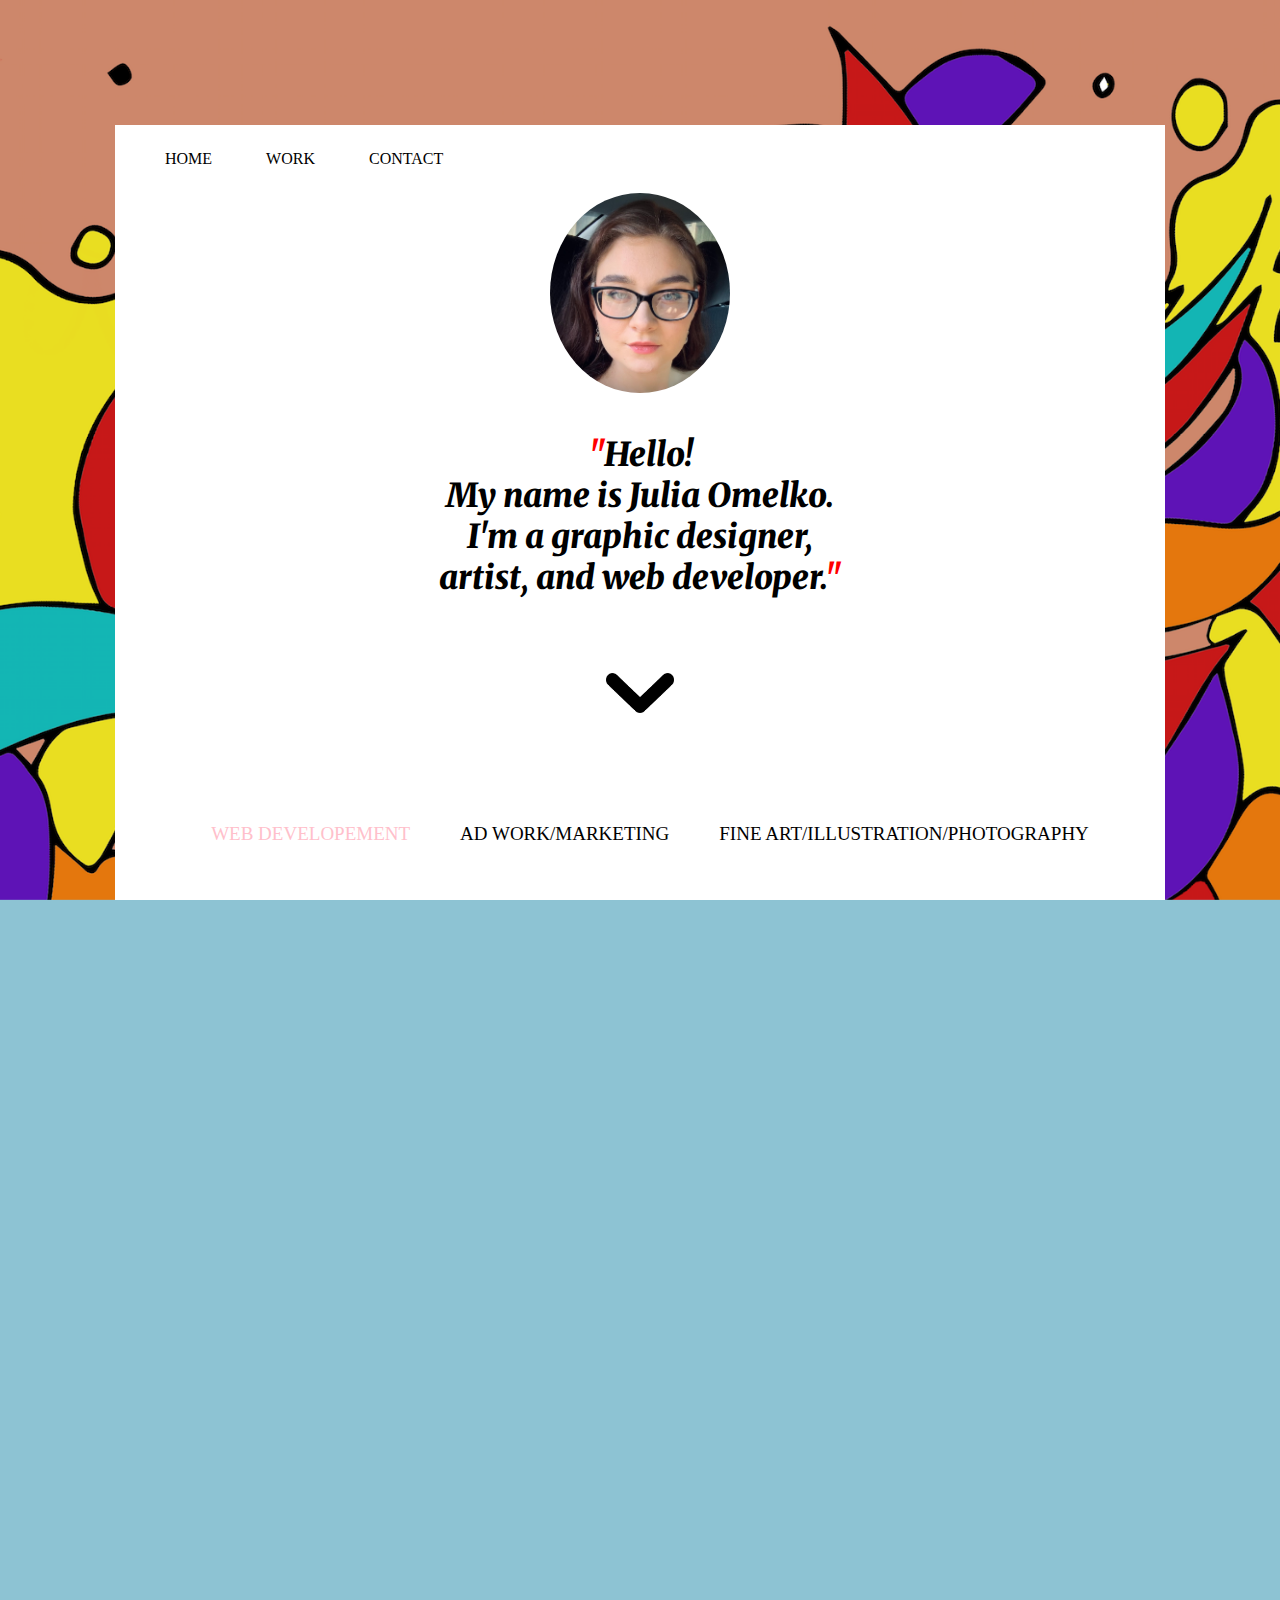
==== index.html @ e8d54c06 "test hover" ====
<!DOCTYPE html>

<html lang="en">
<head>
    <meta charset="UTF-8">
    <meta http-equiv="X-UA-Compatible" content="IE=edge">
    <meta name="viewport" content="width=device-width, initial-scale=1.0">
    <title>Julia's Portfolio</title>
    <link rel="stylesheet" href="style.css">

    <link rel="preconnect" href="https://fonts.googleapis.com">
<link rel="preconnect" href="https://fonts.gstatic.com" crossorigin>
<link href="https://fonts.googleapis.com/css2?family=Donegal+One&family=Merriweather:ital,wght@0,300;0,400;0,700;0,900;1,300;1,400;1,700;1,900&family=PT+Serif+Caption&family=Rozha+One&family=Song+Myung&family=Yeseva+One&display=swap" rel="stylesheet"> 
</head>
<body>

  <!--Nav-->
  <div class="div0">
      <!--White Scrolling Div-->
      <div class="div1">
          <div class="nav">
          <a class="nav" href="index.html">HOME</a>
          <a class="nav" href="index.html#jump">WORK</a>
          <a class="nav" href="About.html">CONTACT</a>
          <a href="javascript:void(0);" class="icon" onclick="myFunction()">
              <i class="fa fa-bars"></i></a> 
          
  
  <!--Header-->
  <div class="text0">
  <h2 class="description">
      <img class="profilepic" src="./img/IMG_5898.JPG" alt="Profile Picture">
      <div class="textposition">
      <br><br><span class="redquotes">"</span>Hello! <br> My name is Julia Omelko. <br> I'm a graphic designer, <br> artist, and web developer.<span class="redquotes">"</span>
  
      </div>
  </h2>
  </div>
  
  <div class=imgsize0>
    <a href="#jump">
    <img class="imgsize" src="./img/clipart2684411.png" alt="downward pointing arrow">
    </a>
  </div>
  
  
    <p id="jump"></p>    

<!--Second Nav-->
<div class="nav2box">
<div class="nav2box2">
  <a class="navb" href="index.html#jump">WEB DEVELOPEMENT</a>
  <a class="nav2" href="AdWorkandMarketing.html#jump2">AD WORK/MARKETING</a>
  <a class="nav3" href="FineArtandIllustration.html#jump3">FINE ART/ILLUSTRATION/PHOTOGRAPHY</a>
</div>
</div>
  
  
  <!--Gallery for Web Dev-->
  <div class="row" id="jump">
    <div class="column">
      <div class="img-container">
        <img id="portimg" src="./img/DaftScreen Shot 2022-01-13 at 1.48.51 AM.png" alt="">
      <a href="https://omelkoj.github.io/Daft-Punk-Fan-Site/index.html"><div class="overlay2">DAFT PUNK FAN SITE<br>nav/landing screen</bnr></div></a>
    </div>
  
      <div class="img-container">
        <img id="portimg" src="./img/AAAScreen Shot 2022-01-13 at 1.55.37 AM.png" alt="">
        <a href="https://pmermod.github.io/fewd-group-project/index.html"><div class="overlay2">ANGRY ANIMALS ANONYMOUS-<br>FINAL GROUP PROJECT<br>banner/nav/homepage styling</div></a>
      </div>
    </div>
  
    <div class="column">
      <div class="img-container">
        <img id="portimg" src="./img/AAAScreen Shot 2022-01-13 at 1.57.32 AM.png" alt="">
        <a href="https://pmermod.github.io/fewd-group-project/therapy.html#anchorjump"><div class="overlay2">ANGRY ANIMALS ANONYMOUS-<br>FINAL GROUP PROJECT<br>therapist profiles and <br>signup links</div></a>
      </div>
  
      <div class="img-container">
        <img id="portimg" src="./img/DaftScreen Shot 2022-01-13 at 1.50.11 AM.png" alt="">
        <a href="https://omelkoj.github.io/Daft-Punk-Fan-Site/index.html"><div class="overlay2">DAFT PUNK FAN SITE<br>landing page</div></a>
      </div>
  
      <div class="img-container">
        <img id="portimg" src="./img/DaftScreen Shot 2022-01-13 at 1.51.31 AM.png" alt="">
        <a href="https://omelkoj.github.io/Daft-Punk-Fan-Site/Listen.html"><div class="overlay2">DAFT PUNK FAN SITE<br>album listening page</div></a>
      </div>
    </div>
  
    <div class="column">
      <div class="img-container">
        <img id="portimg" src="./img/AAAScreen Shot 2022-01-13 at 1.57.10 AM.png" alt="">
        <a href="https://pmermod.github.io/fewd-group-project/therapy.html"><div class="overlay2">ANGRY ANIMALS ANONYMOUS-<br>FINAL GROUP PROJECT<br>therapist image gallery</div></a>
      </div>
  
      <div class="img-container">
        <img id="portimg" src="./img/DAFTScreen Shot 2022-01-13 at 2.13.56 AM.png" alt="">
        <a href="https://omelkoj.github.io/Daft-Punk-Fan-Site/Listen.html"><div class="overlay2">DAFT PUNK FAN SITE<br>album listening page</div></a>
      </div>
    </div>
  
    <div class="column">
      <div class="img-container">
        <img id="portimg" src="./img/AAAScreen Shot 2022-01-13 at 1.58.32 AM.png" alt="">
        <a href="https://pmermod.github.io/fewd-group-project/shop.html"><div class="overlay2">ANGRY ANIMALS ANONYMOUS-<br>FINAL GROUP PROJECT<br>shop/donate page</div></a>
      </div>
  
      <div class="img-container">
        <img id="portimg" src="./img/DaftScreen Shot 2022-01-13 at 1.52.40 AM.png" alt="">
        <a href="https://omelkoj.github.io/Daft-Punk-Fan-Site/Daft%20Club.html"><div class="overlay2">DAFT PUNK FAN PAGE<br>"MORE DAFT"<br>helmet links and timeline</div></a>
      </div>

      <div class="img-container">
        <img id="portimg" src="./img/AAAScreen Shot 2022-01-13 at 2.26.03 AM.png" alt="">
        <a href="https://pmermod.github.io/fewd-group-project/about.html"><div class="overlay2">ANGRY ANIMALS ANONYMOUS-<br>FINAL GROUP PROJECT<br>therapist registration form</div></a>
      </div>
    </div>
  </div>

    </div>
  </div>
</div>

<script>
  if ("ontouchstart" in document.documentElement) {
  document.documentElement.className += " touch";
  console.log("   supports touch");
} else {
  console.log("   does NOT support touch");
}



$('.touch .img-container').each(function() {
  $('*').not(this).on('mouseover', function() {});
});
</script>
  
  </body>
</html>
---- style.css ----
html,
body {
  padding: 0;
  margin: 0;
  background-color: rgb(141, 195, 211);
  height: 2000px;
  scroll-behavior: smooth;
}

.nav {
  position: relative;
  padding: 25px;
  text-decoration: none;
  color: black;
  justify-content: center;
  flex-direction: column;
}

.nav2box2 {
  display: flex;
  position: relative;
  padding: 25px;
  text-decoration: none;
  color: black;
  justify-content: center;
  width: 100%;
}

.nav2 {
  position: relative;
  padding: 25px;
  text-decoration: none;
  color: black;
  justify-content: center;
}

.nav3 {
  position: relative;
  padding: 25px;
  text-decoration: none;
  color: black;
  justify-content: center;
}

.navb {
  position: relative;
  padding: 25px;
  color: pink;
}

.nav a:hover {
  color: pink;
}

.nav a:focus {
  color: pink;
}

.nav a:active {
  color: pink;
}

.div0 {
  display: flex;
  justify-content: center;
  width: 100%;
  height: 100%;
  position: fixed;
  background-image: url(./img/Screen\ Shot\ 2021-12-05\ at\ 12.25.51\ PM.png);
  background-size: cover;
  overflow: scroll;
  scroll-behavior: smooth;
}

.div1 {
  display: flex;
  position: relative;
  background-color: white;
  margin-top: 125px;
  height: 2200px;
  width: 1050px;
  flex-direction: row;
  justify-content: flex-start;
}

.profilepic {
  height: 200px;
  border-radius: 50%;
}

.description {
  font-family: "Merriweather", serif;
  font-weight: 900;
  font-style: italic;
  position: relative;
  font-size: 33px;
  margin-top: -5px;
}

.redquotes {
  color: red;
  font-family: "Merriweather", serif;
  font-weight: 900;
}

.textposition {
  position: relative;
  margin-top: -50px;
}

.text0 {
  display: flex;
  position: relative;
  font-size: 25px;
  color: black;
  text-align: center;
  width: 100%;
  flex-direction: row;
  justify-content: center;
  height: 550px;
  margin-top: 30px;
}

#jump {
  background-color: white;
}

.imgsize0 {
  display: flex;
  justify-content: center;
}

.imgsize {
  height: 40px;
  margin-top: -75px;
  display: flex;
  position: relative;
  justify-content: center;
  align-items: center;
}

/*Second Nav*/
.nav2box {
  display: flex;
  justify-content: center;
  margin-right: -20px;
  font-size: 19px;
  margin-top: 25px;
}

/*Section Description*/

.sectiondescription {
  display: flex;
  justify-content: center;
  margin-top: 50px;
}

.pseudo {
  height: 50px;
}

.row {
  display: flex;
  flex-wrap: wrap;
  padding: 0 4px;
  justify-content: center;
}

.column {
  flex-grow: 25%;
  max-width: 24%;
  padding: 0 4px;
  position: relative;
}

.column img {
  width: 50%;
  vertical-align: middle;
  margin-top: 8px;
}

.columnsection {
  position: relative;
}

@media screen and (max-width: 800px) {
  .column {
    flex: 50%;
    max-width: 50%;
  }
}

@media screen and (max-width: 600px) {
  .column {
    flex: 100%;
    max-width: 100%;
  }
}

.img-container {
  position: relative;
}

.img-container img {
  display: block;
  width: 100%;
}

.overlay2 {
  position: absolute;
  top: 0;
  left: 0;
  right: 0;
  bottom: 0;
  text-align: center;
  opacity: 0;
  transition: opacity 0.25s;
  background: black;
  color: white;
  display: flex;
  align-items: center;
  justify-content: center;
  font-size: 1em;
}

.img-container:hover .overlay2 {
  opacity: 0.8;
}

.img-container:focus .overlay2 {
  opacity: 0.8;
}

.img-container:active .overlay2 {
  opacity: 0.8;
}

/*About page*/

.contactinfo {
  display: flex;
  justify-content: center;
  width: 100%;
  align-items: center;
  flex-direction: column;
  text-decoration: none;
  margin-top: 60px;
}

.contactinfo2 {
  display: flex;
  justify-content: center;
  font-family: "Merriweather", serif;
  font-weight: 900;
  font-style: italic;
  position: relative;
  font-size: 20px;
  align-items: center;
  margin-top: 50px;
  text-decoration: none;
  color: black;
}

.contactinfo3 {
  display: flex;
  justify-content: center;
  font-family: "Merriweather", serif;
  font-weight: 900;
  font-style: italic;
  position: relative;
  font-size: 20px;
  align-items: center;
  text-decoration: none;
  color: black;
}

.contactinfo4 {
  display: flex;
  justify-content: center;
  font-family: "Merriweather", serif;
  font-weight: 900;
  font-style: italic;
  position: relative;
  font-size: 20px;
  align-items: center;
  text-decoration: none;
  color: black;
  margin-top: 45px;
}

.redquotes2 {
  color: red;
  font-family: "Merriweather", serif;
  font-weight: 900;
  margin-right: 10px;
  text-decoration: none;
}

.redquotes3 {
  color: red;
  font-family: "Merriweather", serif;
  font-weight: 900;
  text-decoration: none;
  padding-bottom: 10px;
  font-size: 20px;
}

a {
  text-decoration: none;
  color: black;
}

.abouttext {
  display: flex;
  text-align: center;
  justify-content: center;
  width: 75%;
  font-family: "Merriweather", serif;
  font-weight: 700;
  font-style: italic;
  flex-direction: column;
}

/*Footer*/

.footer0 {
  display: flex;
  justify-content: center;
  background-color: black;
  width: 1000px;
  height: 200px;
}

.footer2 {
  display: flex;
  background-color: black;
  width: 100%;
  height: 200px;
}

@media screen and (orientation: portrait) {
  .div1 {
    flex: 100%;
    height: 9000px;
  }
}

@media screen and (max-width: 800px) {
  .nav2box2 {
    display: flex;
    flex-direction: column;
    font-size: 10px;
    flex-wrap: nowrap;
    align-items: flex-start;
  }
}

@media screen and (max-width: 800px) {
  .navb,
  .nav2,
  .nav3 {
    display: flex;
    font-size: 15px;
    flex-direction: row;
    text-align: left;
    margin-left: -30px;
  }
}

@media screen and (max-width: 800px) {
  .imgsize0 {
    margin-top: 50px;
  }
}

@media screen and (max-width: 400px) {
  .imgsize0 {
    margin-top: 80px;
  }
}

/*@media (hover: hover) and (pointer: fine) {
  .img-container:hover .overlay2 {
    opacity: 0.8;
  }
}
*/
/*.nav2box2 {
  display: flex;
  position: relative;
  padding: 25px;
  text-decoration: none;
  color: black;
  justify-content: center;
  max-width: 100%;
  flex-direction: column;
}*/
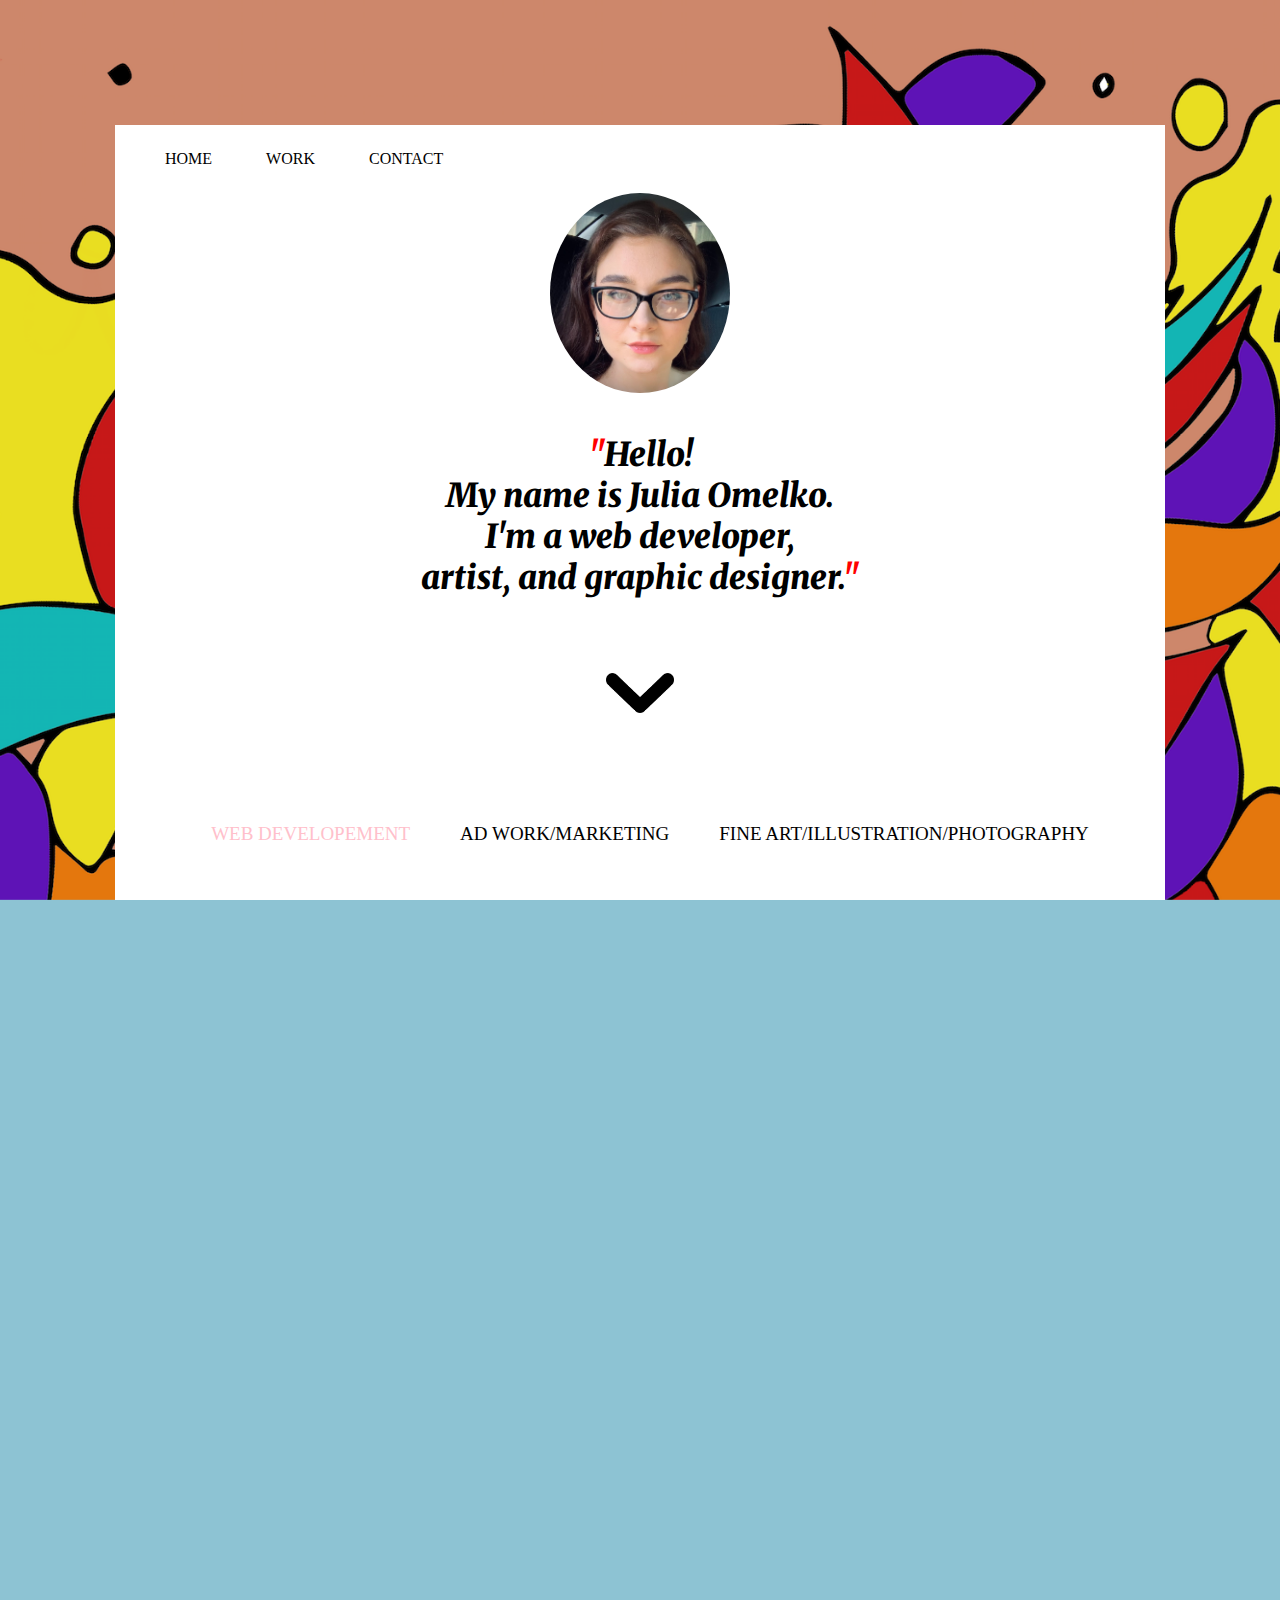
==== commit 33fc4d01: "updating" ====
--- a/index.html
+++ b/index.html
@@ -31,7 +31,7 @@
   <h2 class="description">
       <img class="profilepic" src="./img/IMG_5898.JPG" alt="Profile Picture">
       <div class="textposition">
-      <br><br><span class="redquotes">"</span>Hello! <br> My name is Julia Omelko. <br> I'm a graphic designer, <br> artist, and web developer.<span class="redquotes">"</span>
+      <br><br><span class="redquotes">"</span>Hello! <br> My name is Julia Omelko. <br> I'm a web developer, <br> artist, and graphic designer.<span class="redquotes">"</span>
   
       </div>
   </h2>
@@ -62,58 +62,88 @@
       <div class="img-container">
         <img id="portimg" src="./img/DaftScreen Shot 2022-01-13 at 1.48.51 AM.png" alt="">
       <a href="https://omelkoj.github.io/Daft-Punk-Fan-Site/index.html"><div class="overlay2">DAFT PUNK FAN SITE<br>nav/landing screen</bnr></div></a>
+
+      <p class="descriptions">DAFT PUNK FAN SITE-<span class="descriptions2">homepage/nav</span></p>
+
     </div>
   
       <div class="img-container">
         <img id="portimg" src="./img/AAAScreen Shot 2022-01-13 at 1.55.37 AM.png" alt="">
-        <a href="https://pmermod.github.io/fewd-group-project/index.html"><div class="overlay2">ANGRY ANIMALS ANONYMOUS-<br>FINAL GROUP PROJECT<br>banner/nav/homepage styling</div></a>
+        <a href="https://pmermod.github.io/fewd-group-project/index.html"><div class="overlay2">ANGRY ANIMALS ANONYMOUS-<br>FINAL GROUP PROJECT<br>nav/homepage styling</div></a>
       </div>
+
+      <p class="descriptions">AAA (group project)- <span class="descriptions2">banner/nav styling</span></p>
+
     </div>
   
     <div class="column">
       <div class="img-container">
         <img id="portimg" src="./img/AAAScreen Shot 2022-01-13 at 1.57.32 AM.png" alt="">
         <a href="https://pmermod.github.io/fewd-group-project/therapy.html#anchorjump"><div class="overlay2">ANGRY ANIMALS ANONYMOUS-<br>FINAL GROUP PROJECT<br>therapist profiles and <br>signup links</div></a>
+
+        <p class="descriptions">AAA (group project)- <span class="descriptions2">therapist profiles/signup</span></p>
+
       </div>
   
       <div class="img-container">
         <img id="portimg" src="./img/DaftScreen Shot 2022-01-13 at 1.50.11 AM.png" alt="">
         <a href="https://omelkoj.github.io/Daft-Punk-Fan-Site/index.html"><div class="overlay2">DAFT PUNK FAN SITE<br>landing page</div></a>
+
+        <p class="descriptions">DAFT PUNK FAN SITE- <span class="descriptions2">landing page</span></p>
+
       </div>
   
       <div class="img-container">
         <img id="portimg" src="./img/DaftScreen Shot 2022-01-13 at 1.51.31 AM.png" alt="">
         <a href="https://omelkoj.github.io/Daft-Punk-Fan-Site/Listen.html"><div class="overlay2">DAFT PUNK FAN SITE<br>album listening page</div></a>
       </div>
+
+      <p class="descriptions">DAFT PUNK FAN SITE- <span class="descriptions2">album listening page</span></p>
+
     </div>
   
     <div class="column">
       <div class="img-container">
         <img id="portimg" src="./img/AAAScreen Shot 2022-01-13 at 1.57.10 AM.png" alt="">
         <a href="https://pmermod.github.io/fewd-group-project/therapy.html"><div class="overlay2">ANGRY ANIMALS ANONYMOUS-<br>FINAL GROUP PROJECT<br>therapist image gallery</div></a>
+
+        <p class="descriptions">AAA (group project)- <span class="descriptions2">therapist image gallery</span></p>
+
       </div>
   
       <div class="img-container">
         <img id="portimg" src="./img/DAFTScreen Shot 2022-01-13 at 2.13.56 AM.png" alt="">
         <a href="https://omelkoj.github.io/Daft-Punk-Fan-Site/Listen.html"><div class="overlay2">DAFT PUNK FAN SITE<br>album listening page</div></a>
       </div>
+
+      <p class="descriptions">DAFT PUNK FAN SITE- <span class="descriptions2">album listening page</span></p>
+
     </div>
   
     <div class="column">
       <div class="img-container">
         <img id="portimg" src="./img/AAAScreen Shot 2022-01-13 at 1.58.32 AM.png" alt="">
         <a href="https://pmermod.github.io/fewd-group-project/shop.html"><div class="overlay2">ANGRY ANIMALS ANONYMOUS-<br>FINAL GROUP PROJECT<br>shop/donate page</div></a>
+
+        <p class="descriptions">AAA (group project)- <span class="descriptions2">shop/donate pages</span></p>
+
       </div>
   
       <div class="img-container">
         <img id="portimg" src="./img/DaftScreen Shot 2022-01-13 at 1.52.40 AM.png" alt="">
         <a href="https://omelkoj.github.io/Daft-Punk-Fan-Site/Daft%20Club.html"><div class="overlay2">DAFT PUNK FAN PAGE<br>"MORE DAFT"<br>helmet links and timeline</div></a>
+
+        <p class="descriptions">DAFT PUNK FAN PAGE- <span class="descriptions2">helmet links/timeline</span></p>
+
       </div>
 
       <div class="img-container">
         <img id="portimg" src="./img/AAAScreen Shot 2022-01-13 at 2.26.03 AM.png" alt="">
         <a href="https://pmermod.github.io/fewd-group-project/about.html"><div class="overlay2">ANGRY ANIMALS ANONYMOUS-<br>FINAL GROUP PROJECT<br>therapist registration form</div></a>
       </div>
+
+      <p class="descriptions">AAA (group project)- <span class="descriptions2">therapist registration form</span></p>
+
     </div>
   </div>
 
@@ -121,7 +151,7 @@
   </div>
 </div>
 
-<script>
+<!--<script>
   if ("ontouchstart" in document.documentElement) {
   document.documentElement.className += " touch";
   console.log("   supports touch");
@@ -134,7 +164,7 @@
 $('.touch .img-container').each(function() {
   $('*').not(this).on('mouseover', function() {});
 });
-</script>
+</script>-->
   
   </body>
 </html>--- a/style.css
+++ b/style.css
@@ -236,6 +236,19 @@
   opacity: 0.8;
 }
 
+.descriptions {
+  font-family: "Merriweather", serif;
+  font-weight: 900;
+  display: none;
+}
+
+.descriptions2 {
+  font-family: "Merriweather", serif;
+  font-weight: 900;
+  font-style: italic;
+  display: none;
+}
+
 /*About page*/
 
 .contactinfo {
@@ -342,7 +355,7 @@
 @media screen and (orientation: portrait) {
   .div1 {
     flex: 100%;
-    height: 9000px;
+    height: 10000px;
   }
 }
 
@@ -380,6 +393,27 @@
   }
 }
 
+@media screen and (max-width: 800px) {
+  .descriptions {
+    font-family: "Merriweather", serif;
+    font-weight: 900;
+    display: flex;
+    justify-content: center;
+    flex-direction: row;
+  }
+}
+
+@media screen and (max-width: 800px) {
+  .descriptions2 {
+    font-family: "Merriweather", serif;
+    font-weight: 900;
+    font-style: italic;
+    display: flex;
+    justify-content: center;
+    flex-direction: row;
+  }
+}
+
 /*@media (hover: hover) and (pointer: fine) {
   .img-container:hover .overlay2 {
     opacity: 0.8;
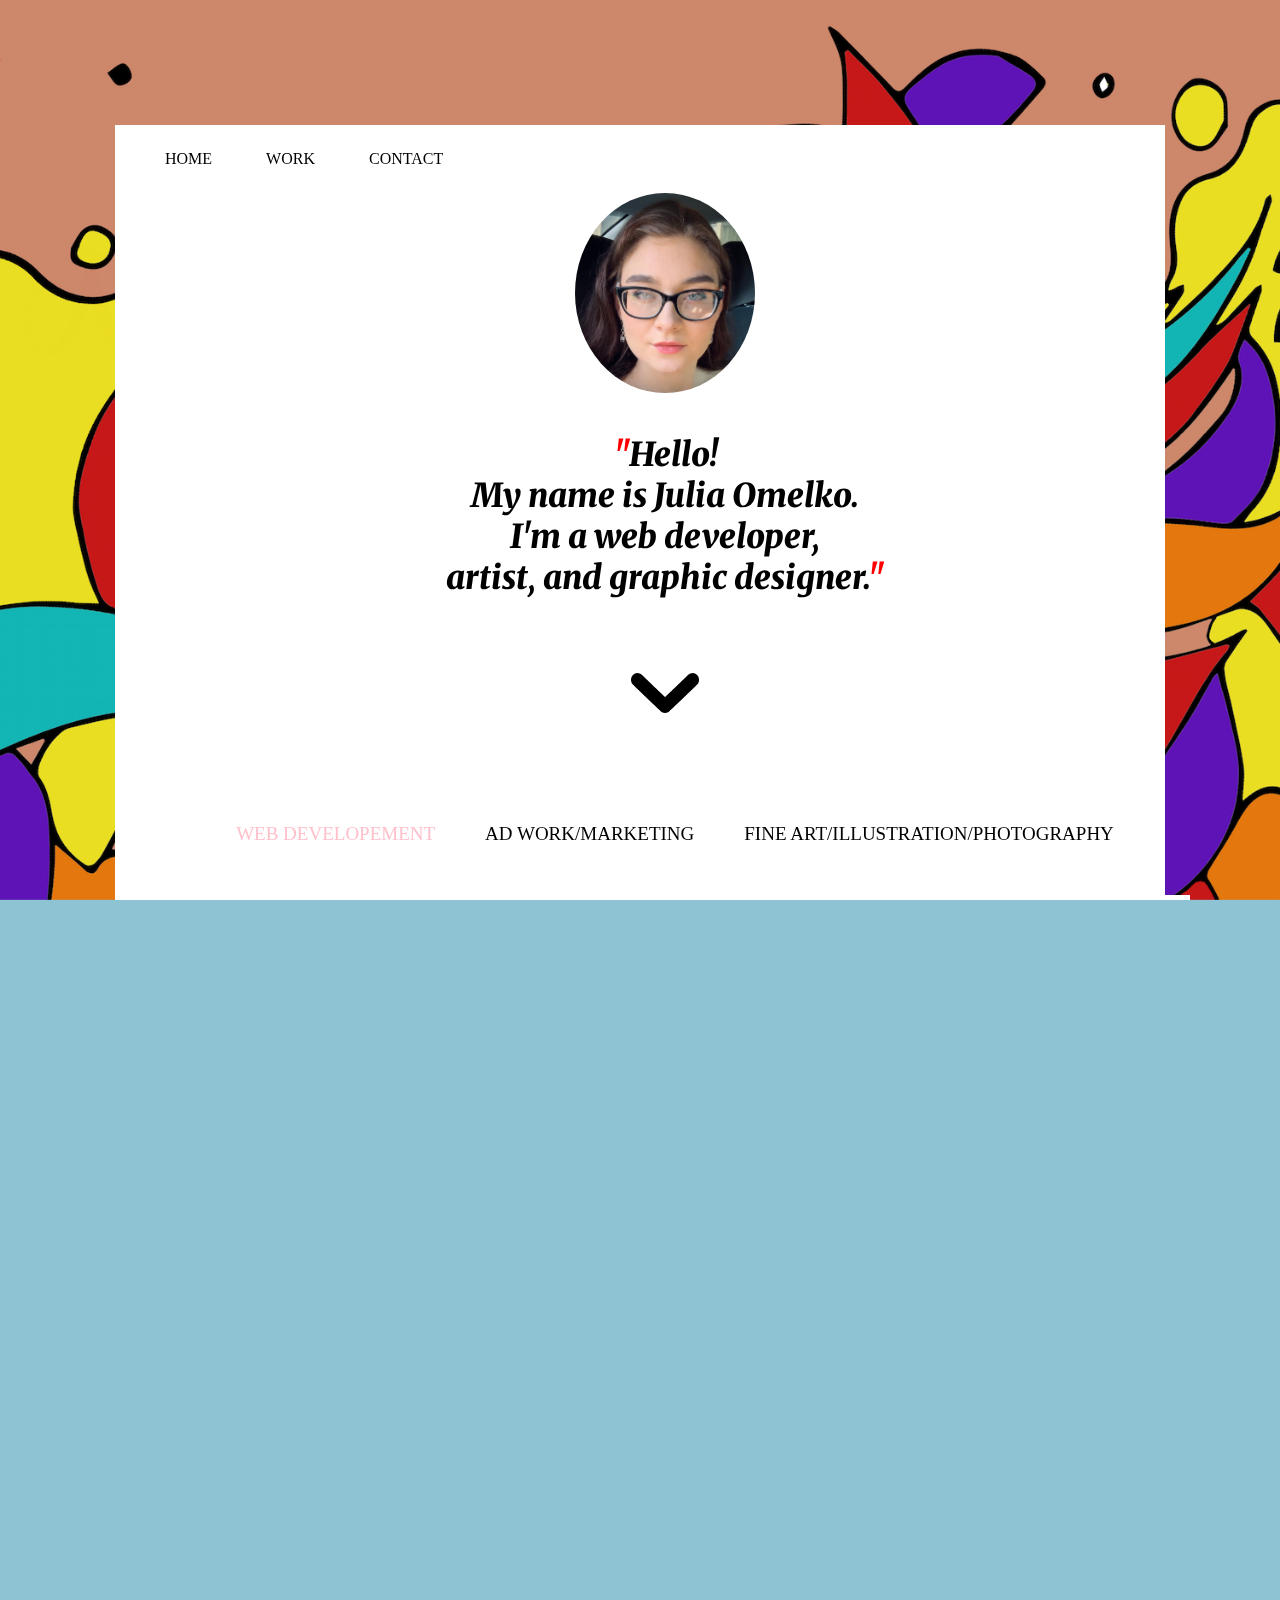
==== commit b6bfec73: "nav test" ====
--- a/index.html
+++ b/index.html
@@ -142,29 +142,21 @@
         <a href="https://pmermod.github.io/fewd-group-project/about.html"><div class="overlay2">ANGRY ANIMALS ANONYMOUS-<br>FINAL GROUP PROJECT<br>therapist registration form</div></a>
       </div>
 
-      <p class="descriptions">AAA (group project)- <span class="descriptions2">therapist registration form</span></p>
+      <p class="descriptions">AAA (group project)- <span class="descriptions2">therapist registration</span></p>
 
+    </div>
+    <a class="backtohome" href="index.html#jump">JUMP BACK UP TO WORK</a>
+  </div>
+
+  <div class="footer0">
+    <div class="footer2">
+      <p>khgfgfjghbjkhgkjhgkjhgbkgjnkjgkjgnkjh</p>
     </div>
   </div>
 
     </div>
   </div>
 </div>
-
-<!--<script>
-  if ("ontouchstart" in document.documentElement) {
-  document.documentElement.className += " touch";
-  console.log("   supports touch");
-} else {
-  console.log("   does NOT support touch");
-}
-
-
-
-$('.touch .img-container').each(function() {
-  $('*').not(this).on('mouseover', function() {});
-});
-</script>-->
   
   </body>
 </html>--- a/style.css
+++ b/style.css
@@ -16,6 +16,23 @@
   flex-direction: column;
 }
 
+.backtohome {
+  display: flex;
+  position: relative;
+  padding: 25px;
+  text-decoration: none;
+  color: black;
+  justify-content: center;
+  flex-direction: column;
+  margin-top: 25px;
+  font-family: "Merriweather", serif;
+  font-weight: 900;
+}
+
+.backhome:hover {
+  color: pink;
+}
+
 .nav2box2 {
   display: flex;
   position: relative;
@@ -77,7 +94,7 @@
   position: relative;
   background-color: white;
   margin-top: 125px;
-  height: 2200px;
+  height: 2300px;
   width: 1050px;
   flex-direction: row;
   justify-content: flex-start;
@@ -341,16 +358,21 @@
   display: flex;
   justify-content: center;
   background-color: black;
-  width: 1000px;
+  width: 100%;
   height: 200px;
+  margin-top: 750px;
+  width: 1050px;
 }
 
 .footer2 {
   display: flex;
   background-color: black;
+  justify-content: center;
   width: 100%;
   height: 200px;
 }
+
+/*Media Queries*/
 
 @media screen and (orientation: portrait) {
   .div1 {
@@ -378,6 +400,13 @@
     flex-direction: row;
     text-align: left;
     margin-left: -30px;
+    font-weight: 900;
+  }
+}
+
+@media screen and (max-width: 800px) {
+  .nav {
+    font-weight: 800;
   }
 }
 
@@ -400,6 +429,7 @@
     display: flex;
     justify-content: center;
     flex-direction: row;
+    font-size: 15px;
   }
 }
 
@@ -411,15 +441,22 @@
     display: flex;
     justify-content: center;
     flex-direction: row;
-  }
-}
-
-/*@media (hover: hover) and (pointer: fine) {
+    font-size: 15px;
+  }
+}
+
+@media screen and (max-width: 800px) {
+  .backtohome {
+    margin-top: 20px;
+  }
+}
+
+@media (hover: hover) and (pointer: fine) {
   .img-container:hover .overlay2 {
     opacity: 0.8;
   }
 }
-*/
+
 /*.nav2box2 {
   display: flex;
   position: relative;
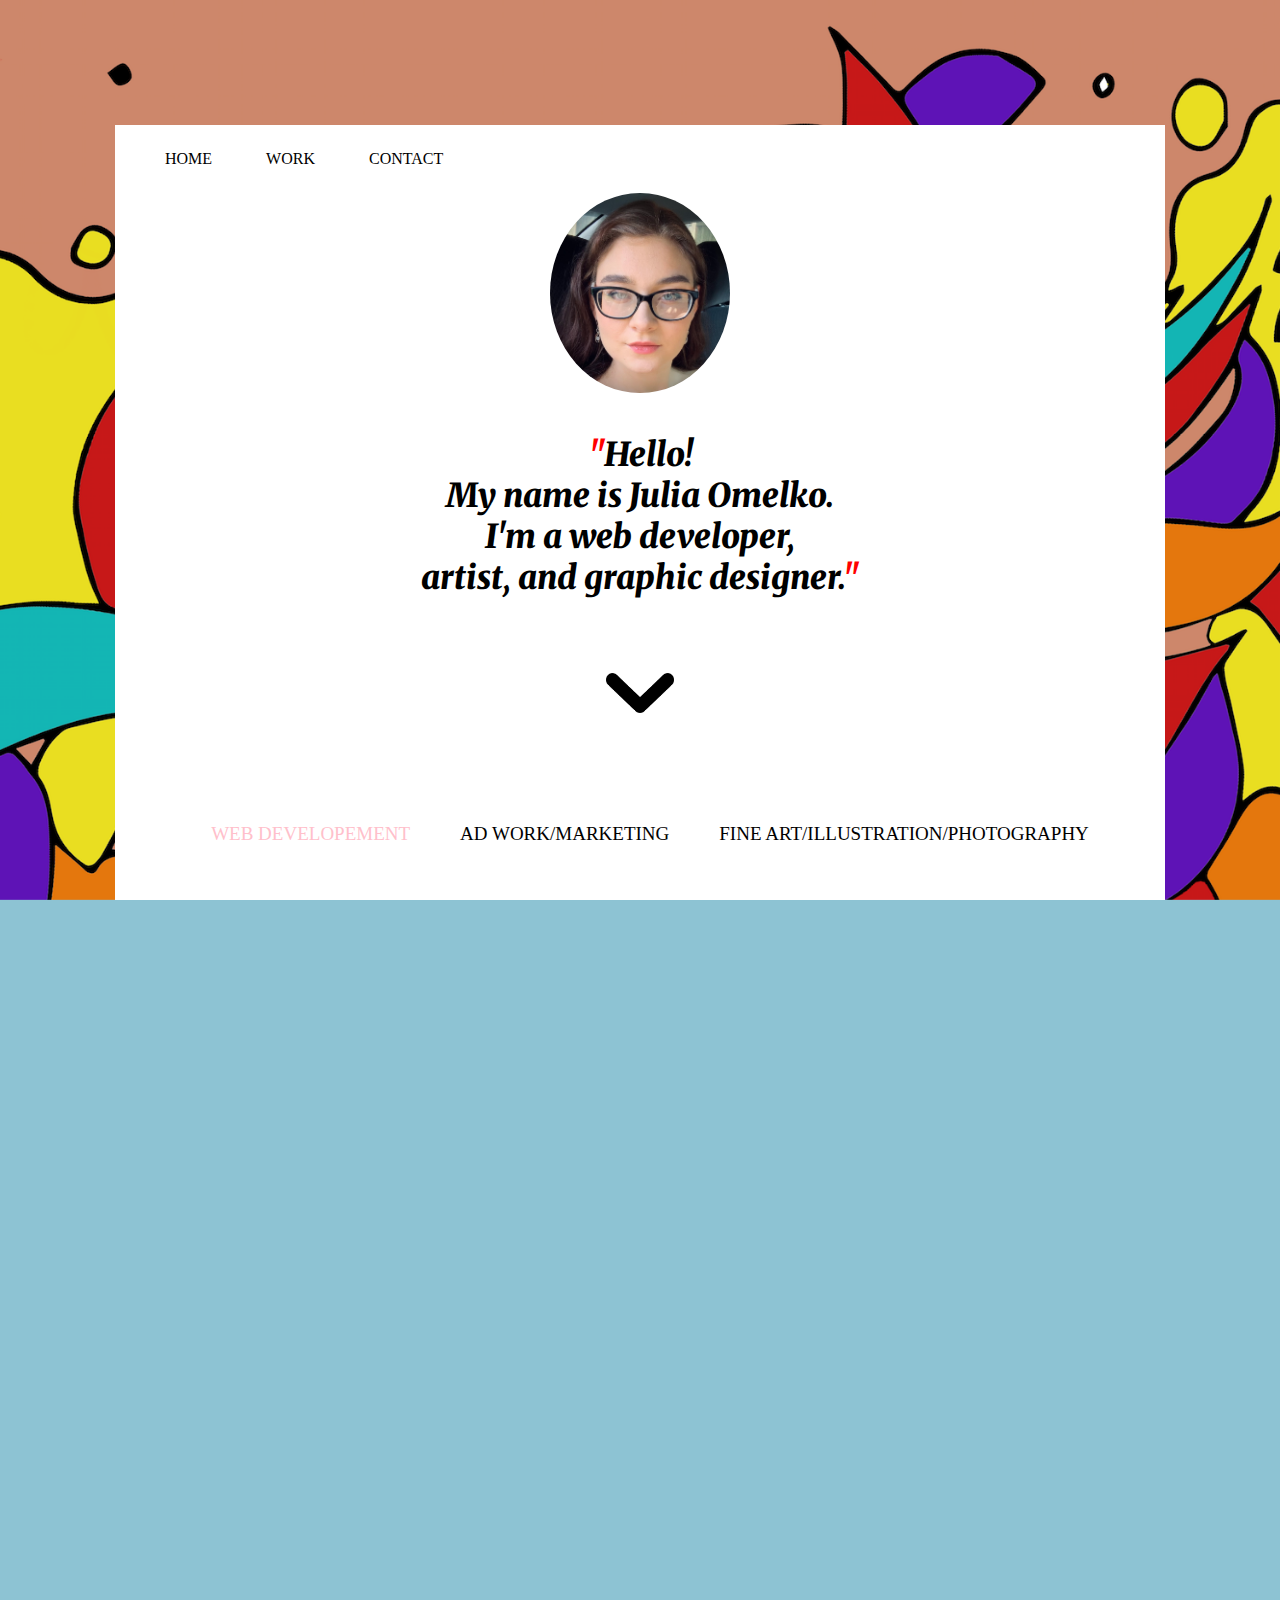
==== commit 410ab454: "update" ====
--- a/index.html
+++ b/index.html
@@ -98,7 +98,7 @@
         <a href="https://omelkoj.github.io/Daft-Punk-Fan-Site/Listen.html"><div class="overlay2">DAFT PUNK FAN SITE<br>album listening page</div></a>
       </div>
 
-      <p class="descriptions">DAFT PUNK FAN SITE- <span class="descriptions2">album listening page</span></p>
+      <p class="descriptions">DAFT PUNK FAN SITE- <span> class="descriptions2">album listening page</span></p>
 
     </div>
   
@@ -148,12 +148,6 @@
     <a class="backtohome" href="index.html#jump">JUMP BACK UP TO WORK</a>
   </div>
 
-  <div class="footer0">
-    <div class="footer2">
-      <p>khgfgfjghbjkhgkjhgkjhgbkgjnkjgkjgnkjh</p>
-    </div>
-  </div>
-
     </div>
   </div>
 </div>
--- a/style.css
+++ b/style.css
@@ -354,14 +354,14 @@
 
 /*Footer*/
 
-.footer0 {
+/*.footer0 {
   display: flex;
   justify-content: center;
   background-color: black;
   width: 100%;
-  height: 200px;
-  margin-top: 750px;
-  width: 1050px;
+  height: 100px;
+  margin-top: 650px;
+  position: fixed;
 }
 
 .footer2 {
@@ -369,8 +369,9 @@
   background-color: black;
   justify-content: center;
   width: 100%;
-  height: 200px;
-}
+  padding-left: 100px;
+  padding-right: 100px;
+}*/
 
 /*Media Queries*/
 
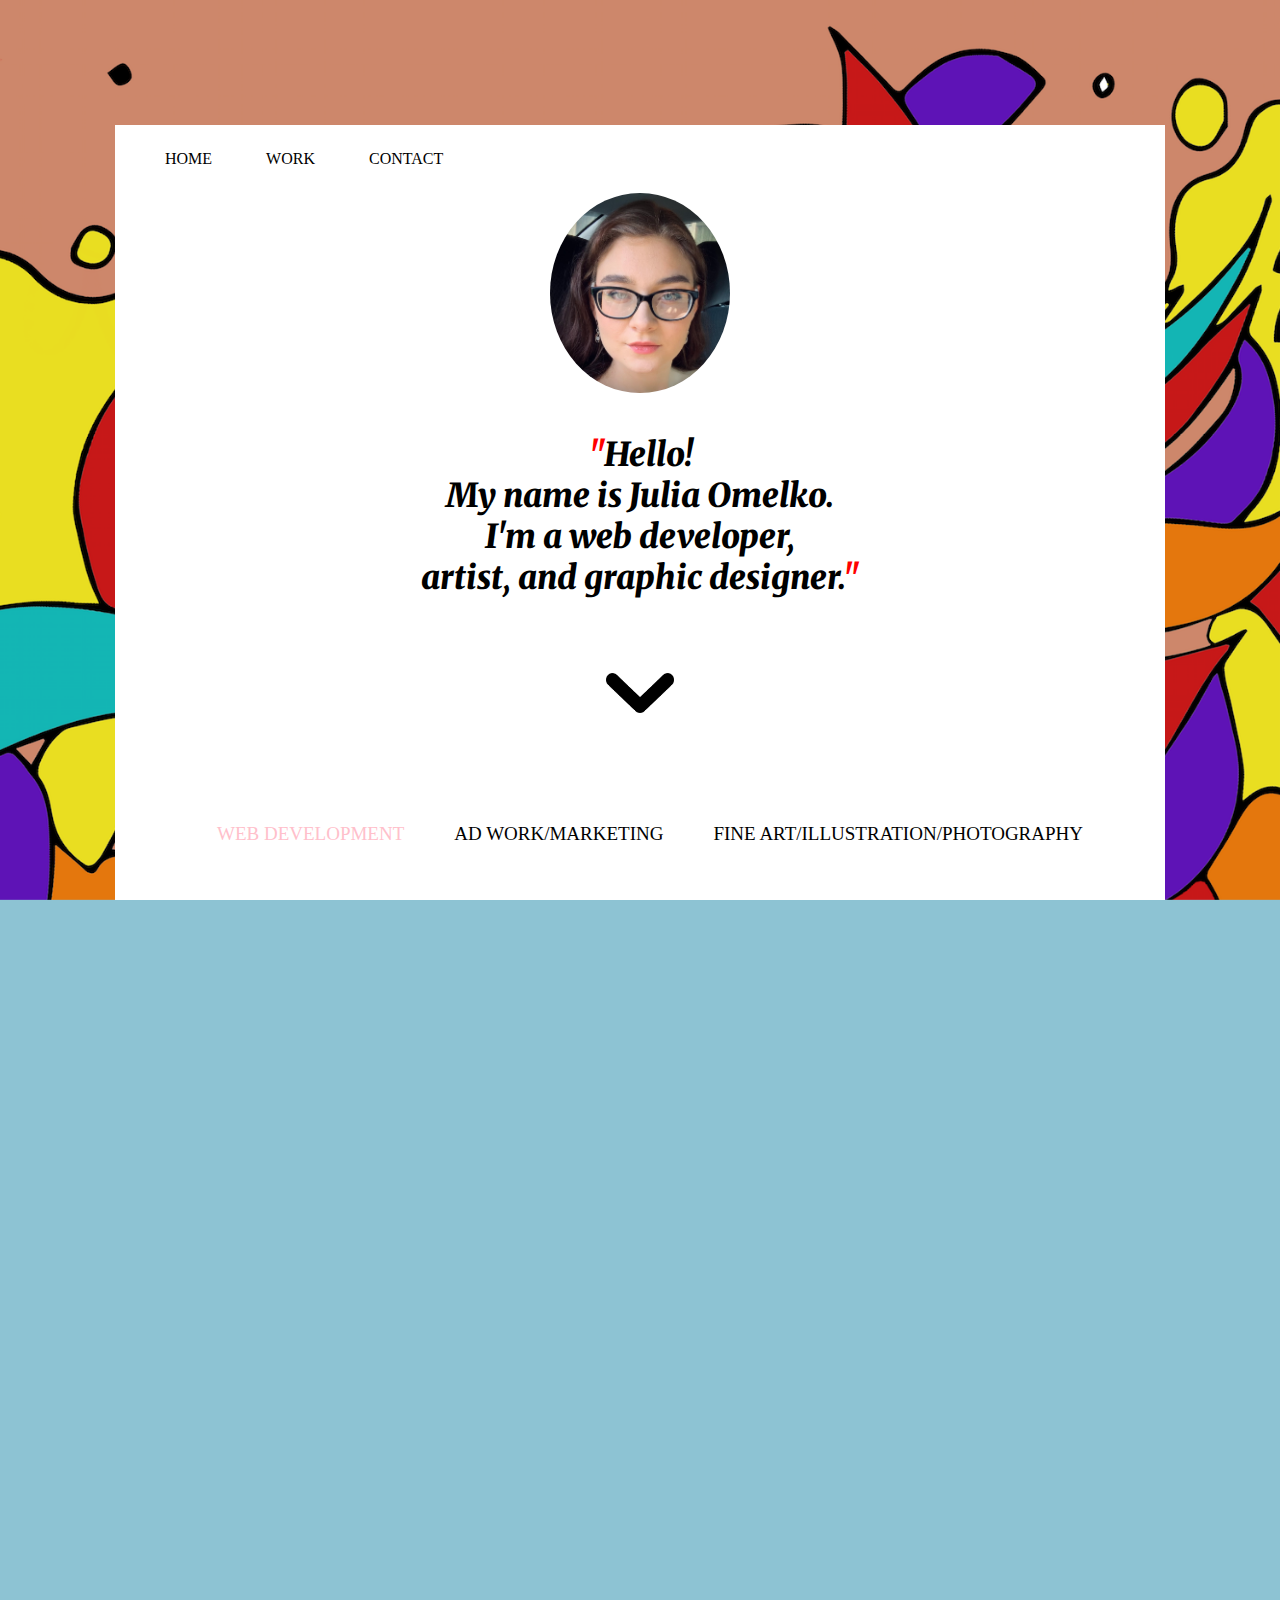
==== commit 1272dd46: "Update index.html" ====
--- a/index.html
+++ b/index.html
@@ -49,7 +49,7 @@
 <!--Second Nav-->
 <div class="nav2box">
 <div class="nav2box2">
-  <a class="navb" href="index.html#jump">WEB DEVELOPEMENT</a>
+  <a class="navb" href="index.html#jump">WEB DEVELOPMENT</a>
   <a class="nav2" href="AdWorkandMarketing.html#jump2">AD WORK/MARKETING</a>
   <a class="nav3" href="FineArtandIllustration.html#jump3">FINE ART/ILLUSTRATION/PHOTOGRAPHY</a>
 </div>
@@ -98,7 +98,7 @@
         <a href="https://omelkoj.github.io/Daft-Punk-Fan-Site/Listen.html"><div class="overlay2">DAFT PUNK FAN SITE<br>album listening page</div></a>
       </div>
 
-      <p class="descriptions">DAFT PUNK FAN SITE- <span> class="descriptions2">album listening page</span></p>
+      <p class="descriptions">DAFT PUNK FAN SITE-<span class="descriptions2">album listening page</span></p>
 
     </div>
   
@@ -153,4 +153,4 @@
 </div>
   
   </body>
-</html>+</html>
--- a/style.css
+++ b/style.css
@@ -94,7 +94,7 @@
   position: relative;
   background-color: white;
   margin-top: 125px;
-  height: 2300px;
+  height: 2400px;
   width: 1050px;
   flex-direction: row;
   justify-content: flex-start;
@@ -352,27 +352,6 @@
   flex-direction: column;
 }
 
-/*Footer*/
-
-/*.footer0 {
-  display: flex;
-  justify-content: center;
-  background-color: black;
-  width: 100%;
-  height: 100px;
-  margin-top: 650px;
-  position: fixed;
-}
-
-.footer2 {
-  display: flex;
-  background-color: black;
-  justify-content: center;
-  width: 100%;
-  padding-left: 100px;
-  padding-right: 100px;
-}*/
-
 /*Media Queries*/
 
 @media screen and (orientation: portrait) {
@@ -397,7 +376,7 @@
   .nav2,
   .nav3 {
     display: flex;
-    font-size: 15px;
+    font-size: 13px;
     flex-direction: row;
     text-align: left;
     margin-left: -30px;
@@ -411,6 +390,14 @@
   }
 }
 
+@media screen and (max-width: 400px) {
+  .nav {
+    width: 100%;
+    flex-direction: row;
+    font-size: 14px;
+  }
+}
+
 @media screen and (max-width: 800px) {
   .imgsize0 {
     margin-top: 50px;
@@ -419,7 +406,7 @@
 
 @media screen and (max-width: 400px) {
   .imgsize0 {
-    margin-top: 80px;
+    margin-top: 50px;
   }
 }
 
@@ -430,7 +417,7 @@
     display: flex;
     justify-content: center;
     flex-direction: row;
-    font-size: 15px;
+    font-size: 13px;
   }
 }
 
@@ -442,13 +429,25 @@
     display: flex;
     justify-content: center;
     flex-direction: row;
-    font-size: 15px;
+    font-size: 13px;
   }
 }
 
 @media screen and (max-width: 800px) {
   .backtohome {
-    margin-top: 20px;
+    margin-top: -30px;
+  }
+}
+
+@media screen and (max-width: 800px) {
+  .div1 {
+    margin-top: 70px;
+  }
+}
+
+@media screen and (max-width: 400px) {
+  .div1 {
+    margin-top: 70px;
   }
 }
 
@@ -457,14 +456,3 @@
     opacity: 0.8;
   }
 }
-
-/*.nav2box2 {
-  display: flex;
-  position: relative;
-  padding: 25px;
-  text-decoration: none;
-  color: black;
-  justify-content: center;
-  max-width: 100%;
-  flex-direction: column;
-}*/
